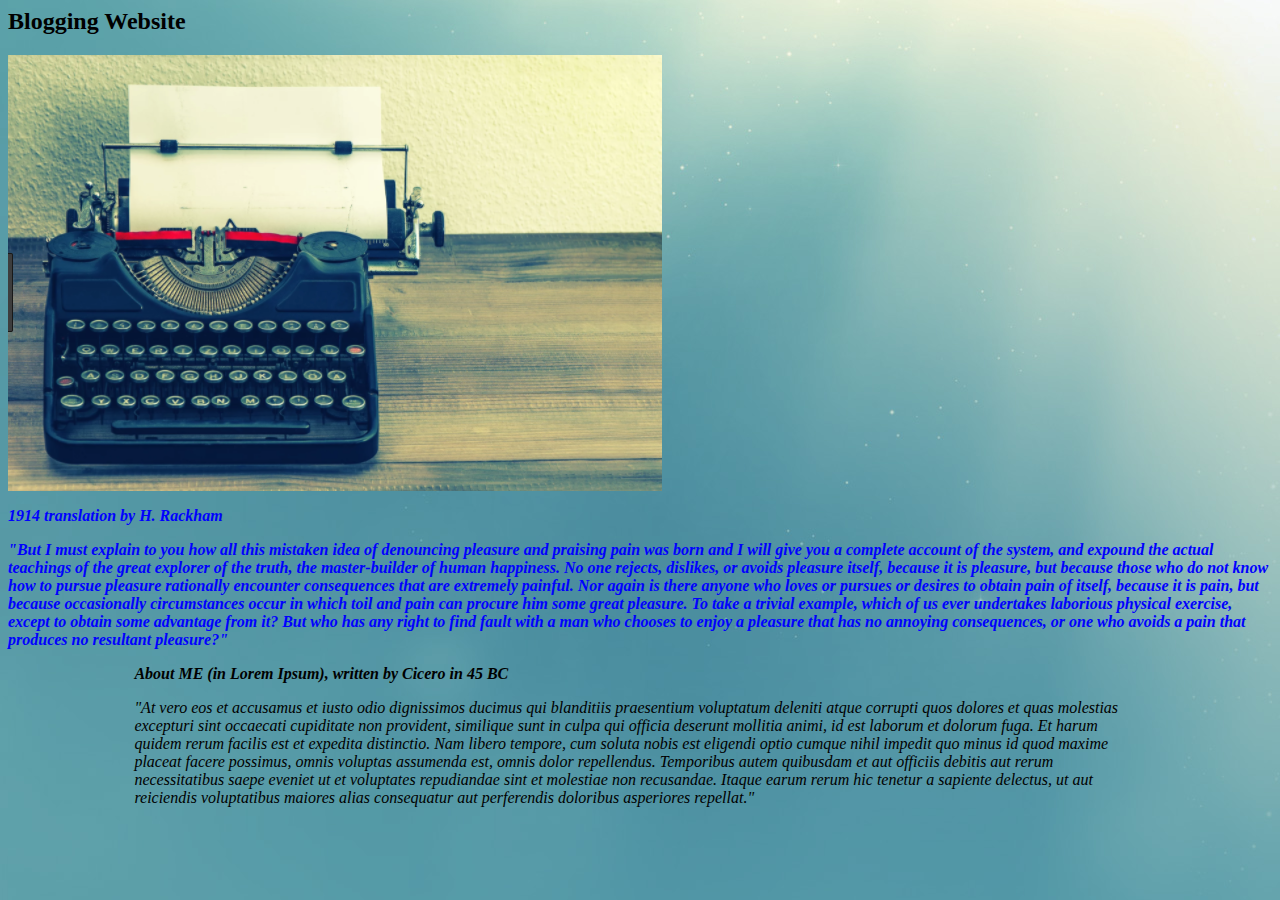
==== blogging.html @ 80462d20 "added background, modified css" ====
<!DOCTYPE>
<html>
  <head>
    <title>Blogging Website</title>
    <link href="css/styles.css" rel="stylesheet" type="text/css" media="all">
  </head>
  <body>
    <div class="intro">
      <h2><span class="title">Blogging Website</span></h2>
      <img src="img/writer.png" alt="lorem ipsum" />
      <p>1914 translation by H. Rackham</p>
      <p>"But I must explain to you how all this mistaken idea of denouncing pleasure and praising pain was born and I will give you a complete account of the system, and expound the actual teachings of the great explorer of the truth, the master-builder of human happiness. No one rejects, dislikes, or avoids pleasure itself, because it is pleasure, but because those who do not know how to pursue pleasure rationally encounter consequences that are extremely painful. Nor again is there anyone who loves or pursues or desires to obtain pain of itself, because it is pain, but because occasionally circumstances occur in which toil and pain can procure him some great pleasure. To take a trivial example, which of us ever undertakes laborious physical exercise, except to obtain some advantage from it? But who has any right to find fault with a man who chooses to enjoy a pleasure that has no annoying consequences, or one who avoids a pain that produces no resultant pleasure?"</p>
    </div>
    <div class="about">
      <p><span class="italics">About ME (in Lorem Ipsum), written by Cicero in 45 BC</span></p>
      <p>"At vero eos et accusamus et iusto odio dignissimos ducimus qui blanditiis praesentium voluptatum deleniti atque corrupti quos dolores et quas molestias excepturi sint occaecati cupiditate non provident, similique sunt in culpa qui officia deserunt mollitia animi, id est laborum et dolorum fuga. Et harum quidem rerum facilis est et expedita distinctio. Nam libero tempore, cum soluta nobis est eligendi optio cumque nihil impedit quo minus id quod maxime placeat facere possimus, omnis voluptas assumenda est, omnis dolor repellendus. Temporibus autem quibusdam et aut officiis debitis aut rerum necessitatibus saepe eveniet ut et voluptates repudiandae sint et molestiae non recusandae. Itaque earum rerum hic tenetur a sapiente delectus, ut aut reiciendis voluptatibus maiores alias consequatur aut perferendis doloribus asperiores repellat."</p>
    </div>
  </body>
</html>
---- css/styles.css ----
body {
  background-image: url(background.jpg)
}

.intro {
  font-style: italic;
  font-weight: bold;
  color: blue;
}

.title{
  font-style: normal;
  color: black;
}

.about{
  font-style: oblique;
  margin-left:10%;
  margin-right: 10%;

}

.italics{
  font-weight: bold;
}
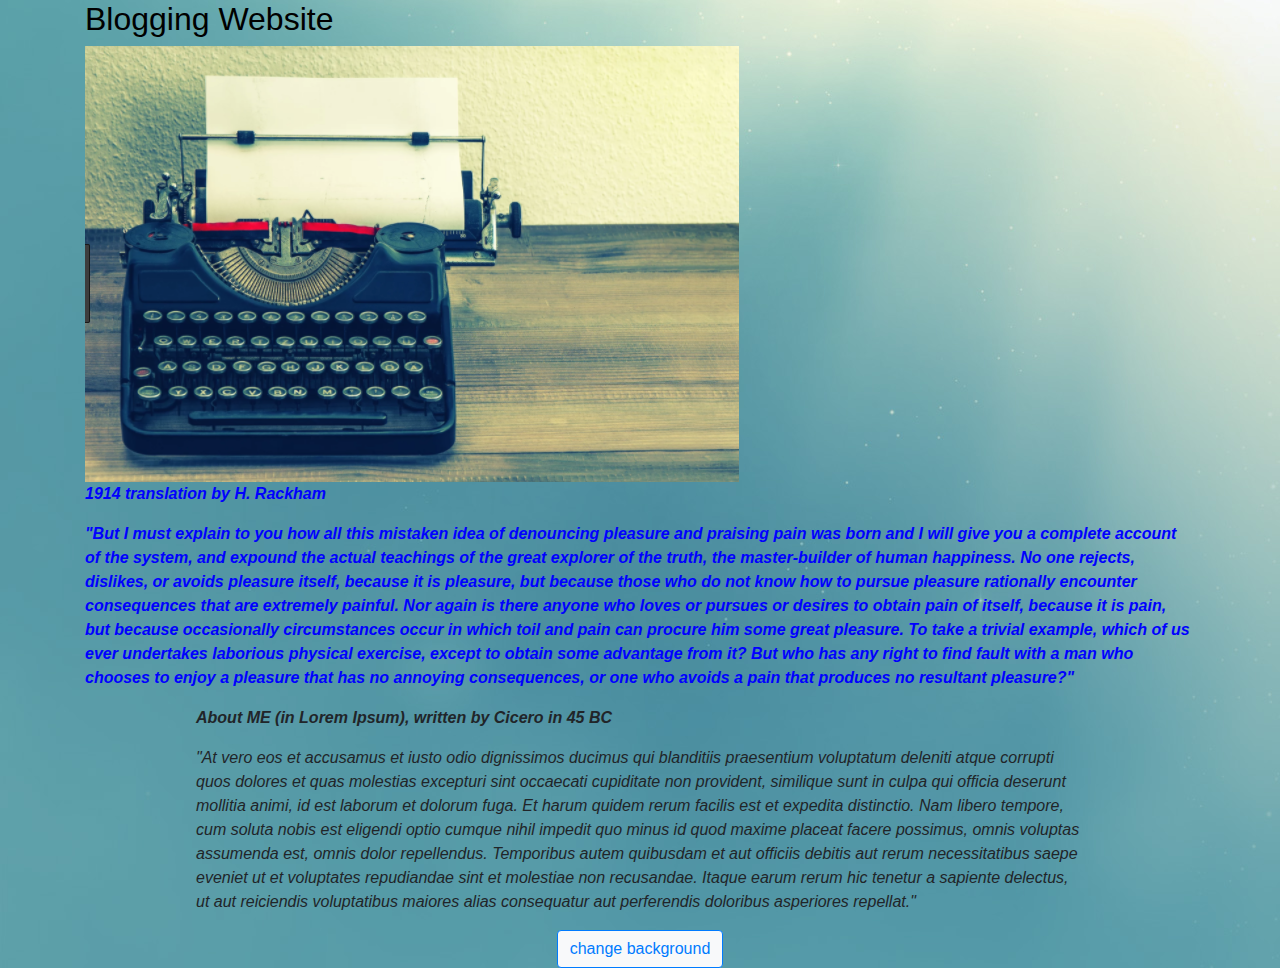
==== commit 6b0c0f88: "added jquery to change background to inverted background" ====
--- a/blogging.html
+++ b/blogging.html
@@ -3,11 +3,14 @@
   <head>
     <title>Blogging Website</title>
     <link href="css/styles.css" rel="stylesheet" type="text/css" media="all">
+
+    <!-- Bootstrap CSS -->
+    <link rel="stylesheet" href="https://maxcdn.bootstrapcdn.com/bootstrap/4.0.0/css/bootstrap.min.css" integrity="sha384-Gn5384xqQ1aoWXA+058RXPxPg6fy4IWvTNh0E263XmFcJlSAwiGgFAW/dAiS6JXm" crossorigin="anonymous">
   </head>
-  <body>
+  <body class="blue-background container">
     <div class="intro">
       <h2><span class="title">Blogging Website</span></h2>
-      <img src="img/writer.png" alt="lorem ipsum" />
+      <img src="img/writer.png" alt="lorem ipsum" id="button"/>
       <p>1914 translation by H. Rackham</p>
       <p>"But I must explain to you how all this mistaken idea of denouncing pleasure and praising pain was born and I will give you a complete account of the system, and expound the actual teachings of the great explorer of the truth, the master-builder of human happiness. No one rejects, dislikes, or avoids pleasure itself, because it is pleasure, but because those who do not know how to pursue pleasure rationally encounter consequences that are extremely painful. Nor again is there anyone who loves or pursues or desires to obtain pain of itself, because it is pain, but because occasionally circumstances occur in which toil and pain can procure him some great pleasure. To take a trivial example, which of us ever undertakes laborious physical exercise, except to obtain some advantage from it? But who has any right to find fault with a man who chooses to enjoy a pleasure that has no annoying consequences, or one who avoids a pain that produces no resultant pleasure?"</p>
     </div>
@@ -15,5 +18,21 @@
       <p><span class="italics">About ME (in Lorem Ipsum), written by Cicero in 45 BC</span></p>
       <p>"At vero eos et accusamus et iusto odio dignissimos ducimus qui blanditiis praesentium voluptatum deleniti atque corrupti quos dolores et quas molestias excepturi sint occaecati cupiditate non provident, similique sunt in culpa qui officia deserunt mollitia animi, id est laborum et dolorum fuga. Et harum quidem rerum facilis est et expedita distinctio. Nam libero tempore, cum soluta nobis est eligendi optio cumque nihil impedit quo minus id quod maxime placeat facere possimus, omnis voluptas assumenda est, omnis dolor repellendus. Temporibus autem quibusdam et aut officiis debitis aut rerum necessitatibus saepe eveniet ut et voluptates repudiandae sint et molestiae non recusandae. Itaque earum rerum hic tenetur a sapiente delectus, ut aut reiciendis voluptatibus maiores alias consequatur aut perferendis doloribus asperiores repellat."</p>
     </div>
+
+    <div class="row">
+      <div class="col-12 text-center">
+        <button type="button" class="btn btn-outline-primary bg-light" name="button">change background</button>
+      </div>
+    </div>
+
+    <!-- <script src="js/jquery-÷3.3.1.min.js" type="text/javascript"></script> -->
+    <!-- Optional JavaScript -->
+    <!-- jQuery first, then Popper.js, then Bootstrap JS -->
+    <script src="https://code.jquery.com/jquery-3.2.1.slim.min.js" integrity="sha384-KJ3o2DKtIkvYIK3UENzmM7KCkRr/rE9/Qpg6aAZGJwFDMVNA/GpGFF93hXpG5KkN" crossorigin="anonymous"></script>
+    <script src="https://cdnjs.cloudflare.com/ajax/libs/popper.js/1.12.9/umd/popper.min.js" integrity="sha384-ApNbgh9B+Y1QKtv3Rn7W3mgPxhU9K/ScQsAP7hUibX39j7fakFPskvXusvfa0b4Q" crossorigin="anonymous"></script>
+    <script src="https://maxcdn.bootstrapcdn.com/bootstrap/4.0.0/js/bootstrap.min.js" integrity="sha384-JZR6Spejh4U02d8jOt6vLEHfe/JQGiRRSQQxSfFWpi1MquVdAyjUar5+76PVCmYl" crossorigin="anonymous"></script>
+
+    <!-- customized css -->
+    <script type="text/javascript" src="js/script.js"></script>
   </body>
 </html>
--- a/css/styles.css
+++ b/css/styles.css
@@ -1,6 +1,13 @@
-body {
-  background-image: url(background.jpg)
+.blue-background{
+  background-image: url(background.jpg);
 }
+
+.pink-background{
+  background-image: url(../img/backgroundinv.jpg);
+  background-repeat: no-repeat;
+  background-size: cover;
+}
+
 
 .intro {
   font-style: italic;
